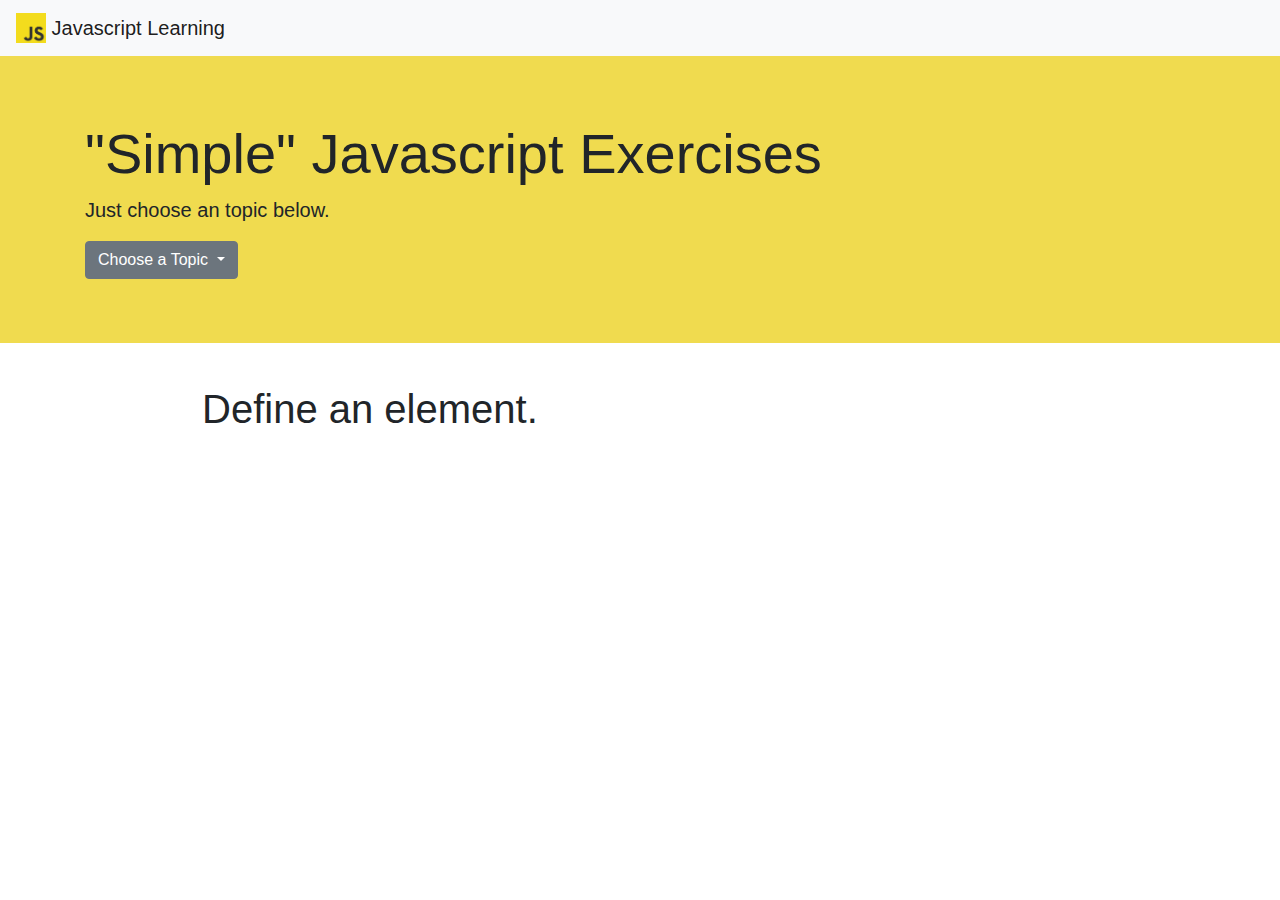
==== 01-define-an-element.html @ 2d31539a "updated the pages" ====
<html>
    <head>
        <title>JS EXERCISES</title>
        <link rel="stylesheet" href="https://stackpath.bootstrapcdn.com/bootstrap/4.3.1/css/bootstrap.min.css" integrity="sha384-ggOyR0iXCbMQv3Xipma34MD+dH/1fQ784/j6cY/iJTQUOhcWr7x9JvoRxT2MZw1T" crossorigin="anonymous">
       
        <link rel="stylesheet" type="text/css" href="styles.css"> 
        <link rel="shortcut icon" type="image/png" href="js-logo.png">
    </head>

    <body>

        <!-- Image and text -->
        <nav class="navbar navbar-light bg-light">
         <a class="navbar-brand" href="#">
            <img src="js-logo.png" width="30" height="30" class="d-inline-block align-top" alt="">
        Javascript Learning
        </a>
        </nav>

        <div class="jumbotron jumbotron-fluid">
            <div class="container">
              <h1 class="display-4">"Simple" Javascript Exercises</h1>
              <p class="lead">Just choose an topic below.</p>
              <div class="dropdown">
                <a class="btn btn-secondary dropdown-toggle" role="button" href="#" id="dropdownMenuLink" data-toggle="dropdown" aria-haspopup="true" aria-expanded="false">
                  Choose a Topic
                </a>
              
                <div class="dropdown-menu" aria-labelledby="dropdownMenuLink">
                  <a class="dropdown-item" href="https://alvinjackson101.github.io/js-exercises/01-define-an-element.html">Define an element.</a>
                  <a class="dropdown-item" href="#">Find the last element.</a>
                  <a class="dropdown-item" href="#">Find area of triangle.</a>
                  <a class="dropdown-item" href="#">Reverse a number.</a>
                  <a class="dropdown-item" href="#">Alphabetize a string.</a>
                  <a class="dropdown-item" href="#">Uppercase every word.</a>
                  <a class="dropdown-item" href="#">Find the longest word.</a>
                  <a class="dropdown-item" href="#">Convert money to coins.</a>
                </div>
              </div>
            </div>
        </div>

        <script src="https://code.jquery.com/jquery-3.3.1.slim.min.js" integrity="sha384-q8i/X+965DzO0rT7abK41JStQIAqVgRVzpbzo5smXKp4YfRvH+8abtTE1Pi6jizo" crossorigin="anonymous"></script>
        <script src="https://cdnjs.cloudflare.com/ajax/libs/popper.js/1.14.7/umd/popper.min.js" integrity="sha384-UO2eT0CpHqdSJQ6hJty5KVphtPhzWj9WO1clHTMGa3JDZwrnQq4sF86dIHNDz0W1" crossorigin="anonymous"></script>
        <script src="https://stackpath.bootstrapcdn.com/bootstrap/4.3.1/js/bootstrap.min.js" integrity="sha384-JjSmVgyd0p3pXB1rRibZUAYoIIy6OrQ6VrjIEaFf/nJGzIxFDsf4x0xIM+B07jRM" crossorigin="anonymous"></script>
        <div class="content">
            <h1>Define an element.</h1>
        </div>
    </body>

    </html>








































</html>
---- styles.css ----
.jumbotron{

    background-color: #f0db4f;
}

h1{

    font-family: arial;

}

.content {

    display: flex;
    justify-content: left;
    max-width: 70%;
    margin: auto;
    padding: 10px;
    font-family: arial;
}
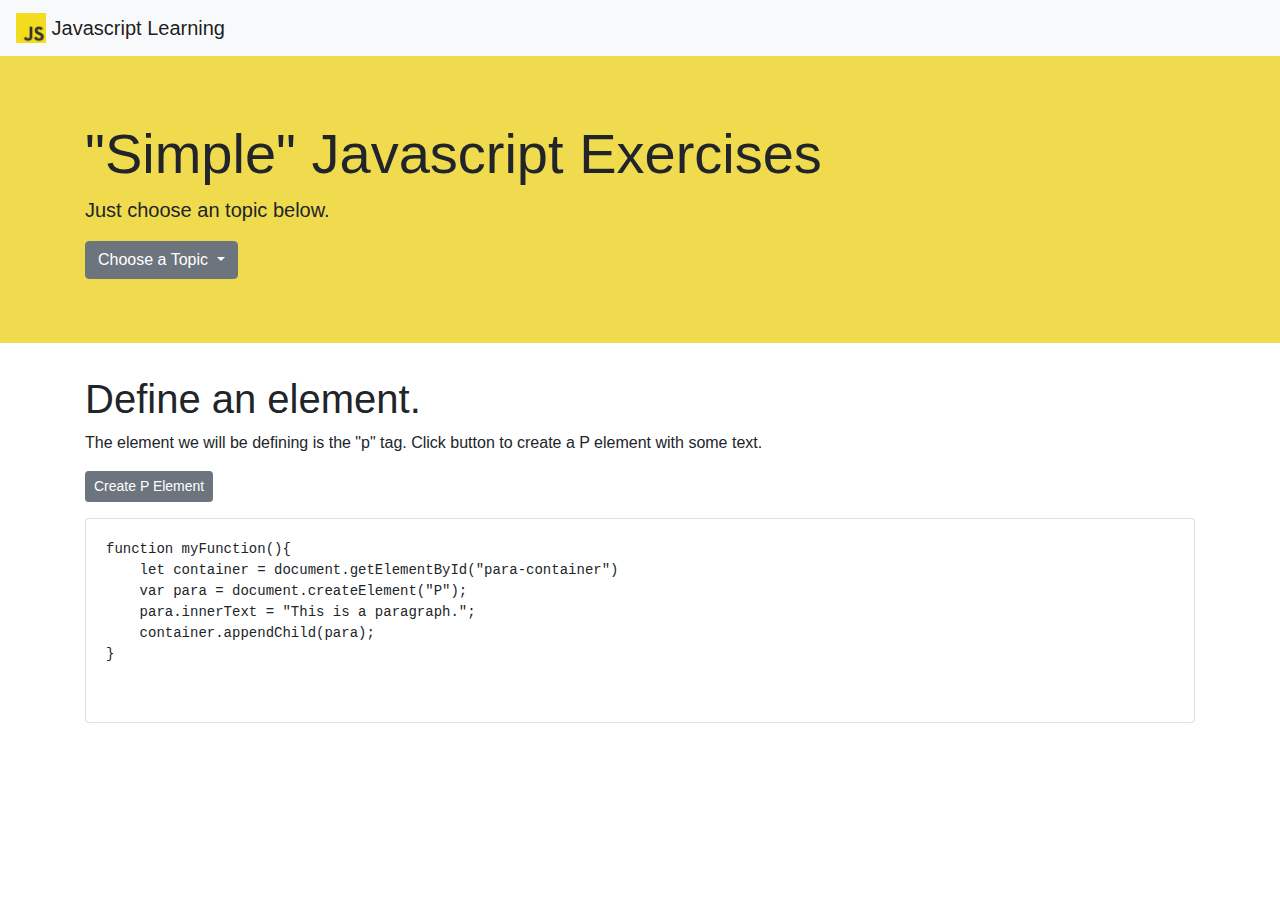
==== commit a7446e70: "update now" ====
--- a/01-define-an-element.html
+++ b/01-define-an-element.html
@@ -11,7 +11,7 @@
 
         <!-- Image and text -->
         <nav class="navbar navbar-light bg-light">
-         <a class="navbar-brand" href="#">
+         <a class="navbar-brand" href="https://alvinjackson101.github.io/js-exercises/">
             <img src="js-logo.png" width="30" height="30" class="d-inline-block align-top" alt="">
         Javascript Learning
         </a>
@@ -28,13 +28,13 @@
               
                 <div class="dropdown-menu" aria-labelledby="dropdownMenuLink">
                   <a class="dropdown-item" href="https://alvinjackson101.github.io/js-exercises/01-define-an-element.html">Define an element.</a>
-                  <a class="dropdown-item" href="#">Find the last element.</a>
-                  <a class="dropdown-item" href="#">Find area of triangle.</a>
-                  <a class="dropdown-item" href="#">Reverse a number.</a>
-                  <a class="dropdown-item" href="#">Alphabetize a string.</a>
-                  <a class="dropdown-item" href="#">Uppercase every word.</a>
-                  <a class="dropdown-item" href="#">Find the longest word.</a>
-                  <a class="dropdown-item" href="#">Convert money to coins.</a>
+                  <a class="dropdown-item" href="https://alvinjackson101.github.io/js-exercises/02-find-the-last-element.html">Find the last element.</a>
+                  <a class="dropdown-item" href="https://alvinjackson101.github.io/js-exercises/03-find-the-area-of-a-triangle.html">Find area of triangle.</a>
+                  <a class="dropdown-item" href="https://alvinjackson101.github.io/js-exercises/04-reverse-a-number.html">Reverse a number.</a>
+                  <a class="dropdown-item" href="https://alvinjackson101.github.io/js-exercises/05-alphabetize-a-string.html">Alphabetize a string.</a>
+                  <a class="dropdown-item" href="https://alvinjackson101.github.io/js-exercises/06-uppercase-every-word.html">Uppercase every word.</a>
+                  <a class="dropdown-item" href="https://alvinjackson101.github.io/js-exercises/07-find-the-longest-word.html">Find the longest word.</a>
+                  <a class="dropdown-item" href="https://alvinjackson101.github.io/js-exercises/08-convert-money-to-coins.html">Convert money to coins.</a>
                 </div>
               </div>
             </div>
@@ -43,50 +43,40 @@
         <script src="https://code.jquery.com/jquery-3.3.1.slim.min.js" integrity="sha384-q8i/X+965DzO0rT7abK41JStQIAqVgRVzpbzo5smXKp4YfRvH+8abtTE1Pi6jizo" crossorigin="anonymous"></script>
         <script src="https://cdnjs.cloudflare.com/ajax/libs/popper.js/1.14.7/umd/popper.min.js" integrity="sha384-UO2eT0CpHqdSJQ6hJty5KVphtPhzWj9WO1clHTMGa3JDZwrnQq4sF86dIHNDz0W1" crossorigin="anonymous"></script>
         <script src="https://stackpath.bootstrapcdn.com/bootstrap/4.3.1/js/bootstrap.min.js" integrity="sha384-JjSmVgyd0p3pXB1rRibZUAYoIIy6OrQ6VrjIEaFf/nJGzIxFDsf4x0xIM+B07jRM" crossorigin="anonymous"></script>
-        <div class="content">
+        <div class="container">
             <h1>Define an element.</h1>
+   
+            <p>The element we will be defining is the "p" tag. Click button to create a P element with some text.</p>
+            
+            <p>
+                    <button type="button" class="btn btn-secondary btn-sm" onclick="myFunction()">Create P Element</button>
+                    <div id="para-container"></div>
+            </p>
+
+            <script>
+                function myFunction(){
+                    let container = document.getElementById("para-container")
+                    var para = document.createElement("P");
+                    para.innerText = "This is a paragraph.";
+                    container.appendChild(para);
+                }
+            </script>
+
+            <div class="card">
+                <div class="card-body">
+                   
+                        <pre type="text/javascript">
+function myFunction(){
+    let container = document.getElementById("para-container")
+    var para = document.createElement("P");
+    para.innerText = "This is a paragraph.";
+    container.appendChild(para);
+}
+                        </pre>
+                </div>
+            </div>
+            
         </div>
     </body>
 
     </html>
-
-
-
-
-
-
-
-
-
-
-
-
-
-
-
-
-
-
-
-
-
-
-
-
-
-
-
-
-
-
-
-
-
-
-
-
-
-
-
-
-</html>--- a/styles.css
+++ b/styles.css
@@ -13,6 +13,8 @@
 
     display: flex;
     justify-content: left;
+    flex-direction: column;
+    align-items: 
     max-width: 70%;
     margin: auto;
     padding: 10px;
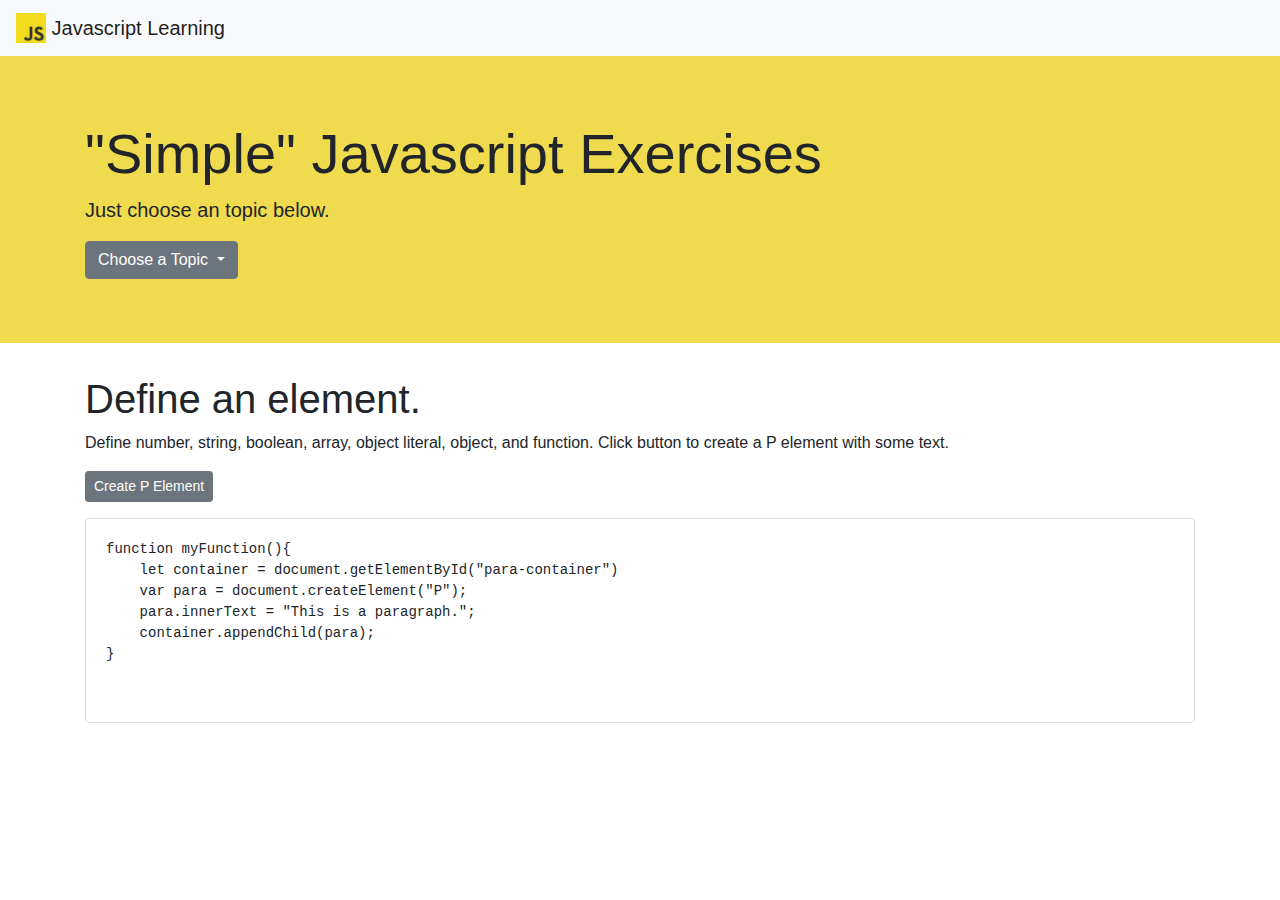
==== commit 3fc482f6: "update" ====
--- a/01-define-an-element.html
+++ b/01-define-an-element.html
@@ -46,7 +46,7 @@
         <div class="container">
             <h1>Define an element.</h1>
    
-            <p>The element we will be defining is the "p" tag. Click button to create a P element with some text.</p>
+            <p>Define number, string, boolean, array, object literal, object, and function. Click button to create a P element with some text.</p>
             
             <p>
                     <button type="button" class="btn btn-secondary btn-sm" onclick="myFunction()">Create P Element</button>
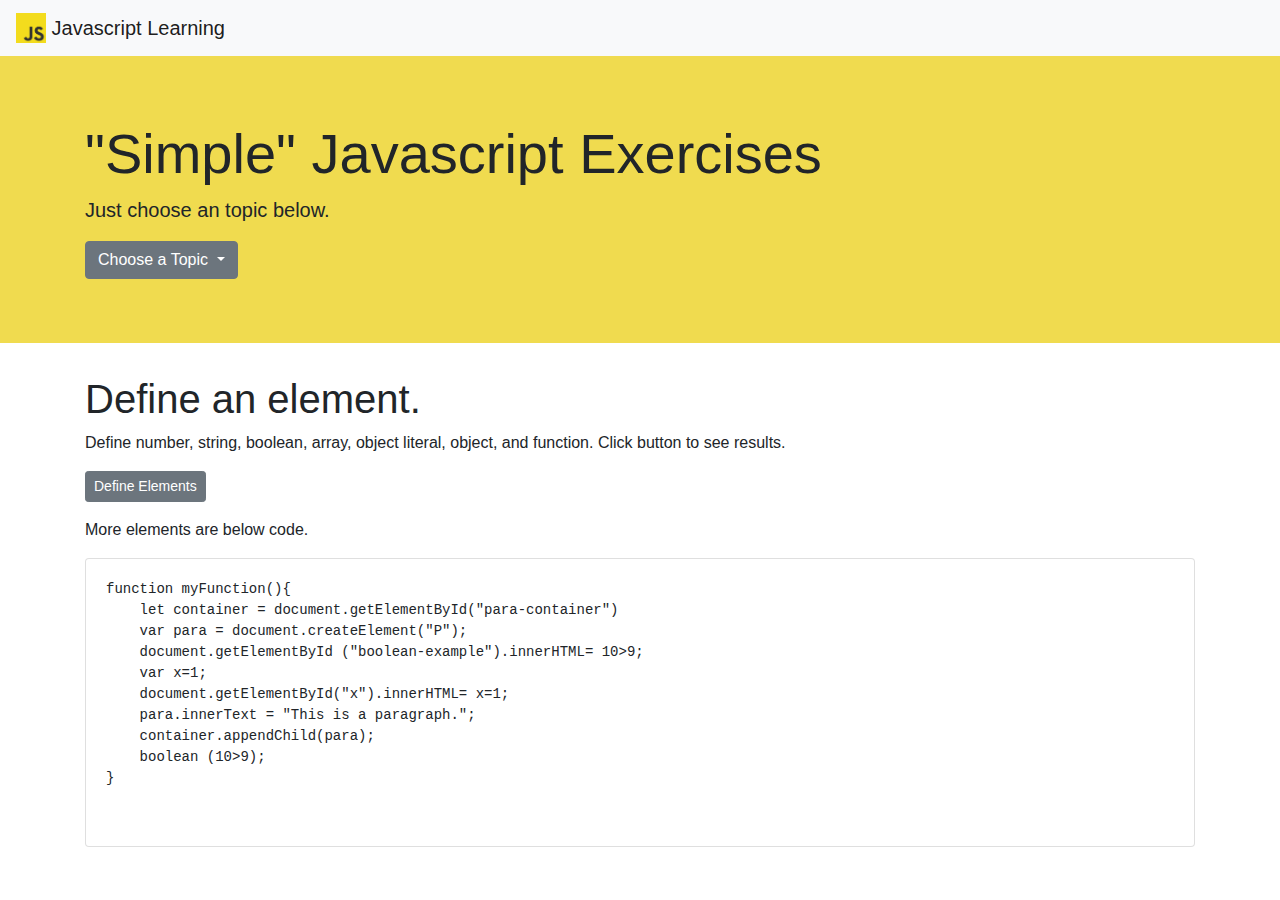
==== commit 4b233a35: "exercise 1 and 2 complete" ====
--- a/01-define-an-element.html
+++ b/01-define-an-element.html
@@ -46,21 +46,29 @@
         <div class="container">
             <h1>Define an element.</h1>
    
-            <p>Define number, string, boolean, array, object literal, object, and function. Click button to create a P element with some text.</p>
+            <p>Define number, string, boolean, array, object literal, object, and function. Click button to see results.</p>
             
             <p>
-                    <button type="button" class="btn btn-secondary btn-sm" onclick="myFunction()">Create P Element</button>
+                    <button type="button" class="btn btn-secondary btn-sm" onclick="myFunction()">Define Elements</button>
                     <div id="para-container"></div>
+                    <div id="boolean-example"></div>
+                    <div id="x"></div>
             </p>
 
             <script>
                 function myFunction(){
                     let container = document.getElementById("para-container")
                     var para = document.createElement("P");
+                    document.getElementById ("boolean-example").innerHTML= 10>9; 
+                    var x=1; 
+                    document.getElementById("x").innerHTML= x=1;
                     para.innerText = "This is a paragraph.";
                     container.appendChild(para);
+                    boolean (10>9);
                 }
             </script>
+
+            <p>More elements are below code.</p>
 
             <div class="card">
                 <div class="card-body">
@@ -69,8 +77,12 @@
 function myFunction(){
     let container = document.getElementById("para-container")
     var para = document.createElement("P");
+    document.getElementById ("boolean-example").innerHTML= 10>9;
+    var x=1; 
+    document.getElementById("x").innerHTML= x=1;
     para.innerText = "This is a paragraph.";
     container.appendChild(para);
+    boolean (10>9);
 }
                         </pre>
                 </div>
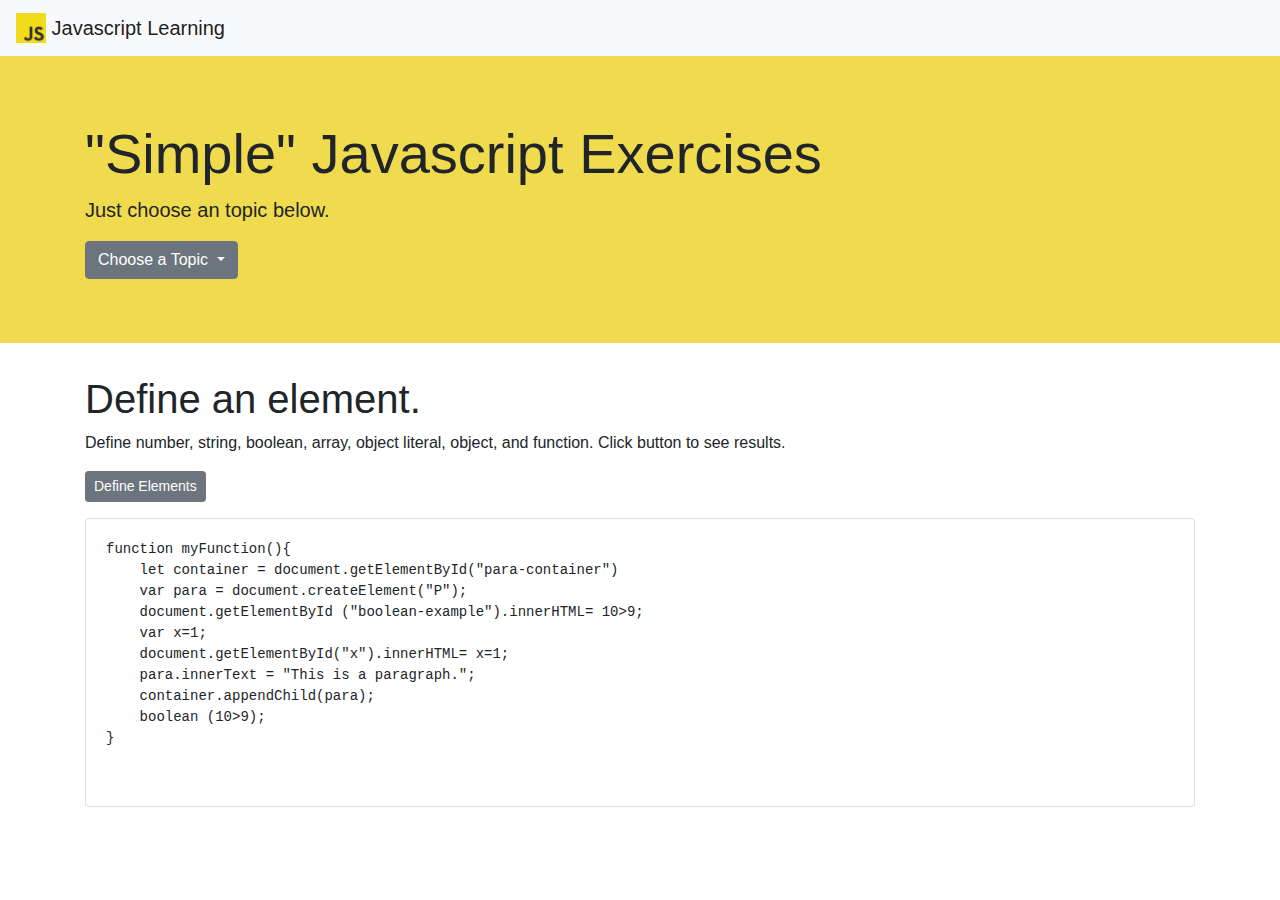
==== commit 3cc9f7af: "number 3 answered" ====
--- a/01-define-an-element.html
+++ b/01-define-an-element.html
@@ -68,8 +68,6 @@
                 }
             </script>
 
-            <p>More elements are below code.</p>
-
             <div class="card">
                 <div class="card-body">
                    
--- a/styles.css
+++ b/styles.css
@@ -19,4 +19,10 @@
     margin: auto;
     padding: 10px;
     font-family: arial;
+}
+
+.picture{
+
+    height: 200px;
+    width: auto;
 }